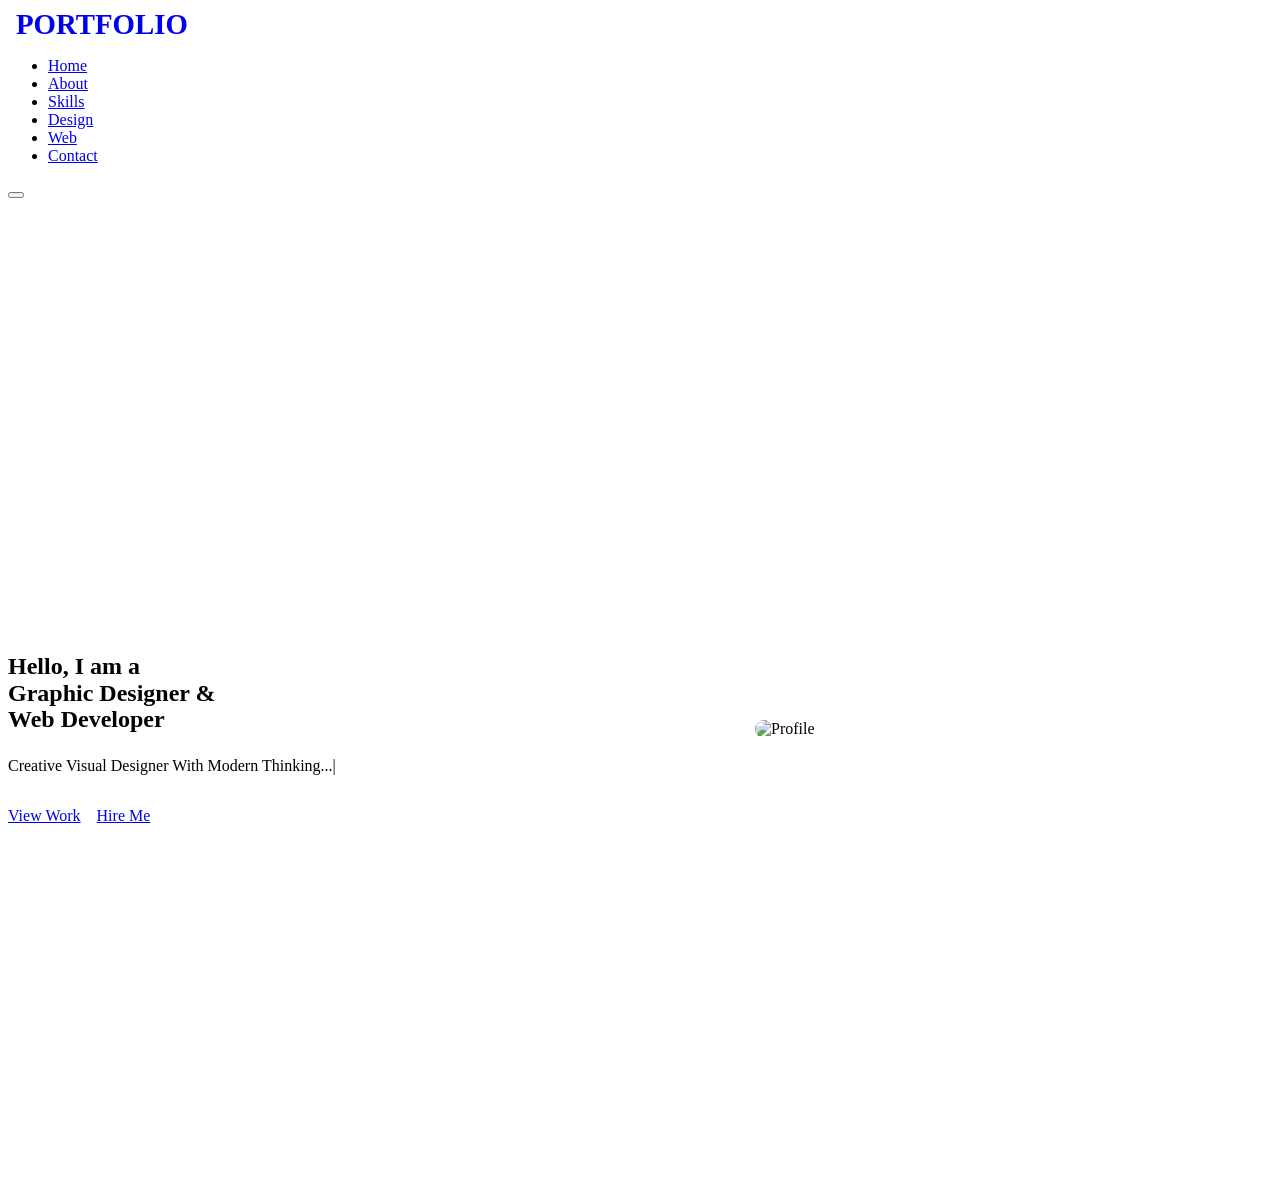
==== index.html @ e8afb3b5 "Add files via upload" ====
<!DOCTYPE html>
<html lang="en">
<head>
    <meta charset="UTF-8">
    <meta name="viewport" content="width=device-width, initial-scale=1.0">
    <title>Graphic Designer & Web Developer</title>
    <link rel="stylesheet" href="../style.css">
    <script type="module" src="https://unpkg.com/ionicons@7.1.0/dist/ionicons/ionicons.esm.js"></script>
    <style>
        .hero { display: grid; grid-template-columns: 1fr 1fr; align-items: center; min-height: 100vh; padding-top: 80px; gap: 4rem; }
        .hero-text h1 { line-height: 1.1; margin-bottom: 1.5rem; }
        .hero-text p { color: var(--text-muted); margin-bottom: 2rem; max-width: 500px; }
        .typing-text::after { content: '|'; animation: blink 1s infinite; }
        @keyframes blink { 50% { opacity: 0; } }
        
        .hero-image-wrapper { position: relative; width: 100%; max-width: 450px; margin: 0 auto; }
        .hero-image { width: 100%; aspect-ratio: 1/1; border-radius: 2rem; object-fit: cover; border: 2px solid var(--primary); box-shadow: var(--shadow), var(--glow); }
        .shape { position: absolute; background: linear-gradient(135deg, var(--primary), var(--secondary)); border-radius: 50%; filter: blur(40px); opacity: 0.5; z-index: -1; }
        .shape-1 { top: -20px; right: -20px; width: 200px; height: 200px; }
        .shape-2 { bottom: -20px; left: -20px; width: 300px; height: 300px; opacity: 0.3; }
    </style>
</head>
<body>
    <div class="particles-bg"></div>
    <header>
        <div class="container glass-nav" id="main-nav">
            <a href="index.html" class="logo text-gradient" style="font-size: 1.8rem; font-weight: 800; text-decoration: none; display:flex; align-items:center; gap:0.5rem;"><ion-icon name="color-palette-outline"></ion-icon> PORTFOLIO</a>
            
            <ul class="nav-links" id="nav-links">
                <li><a href="index.html" class="active"><ion-icon name="home-outline"></ion-icon><span>Home</span></a></li>
                <li><a href="about.html"><ion-icon name="person-outline"></ion-icon><span>About</span></a></li>
                <li><a href="skills.html"><ion-icon name="hardware-chip-outline"></ion-icon><span>Skills</span></a></li>
                <li><a href="graphic-projects.html"><ion-icon name="color-palette-outline"></ion-icon><span>Design</span></a></li>
                <li><a href="web-projects.html"><ion-icon name="code-slash-outline"></ion-icon><span>Web</span></a></li>
                <li><a href="contact.html"><ion-icon name="mail-outline"></ion-icon><span>Contact</span></a></li>
            </ul>

            <div class="nav-actions">
                <button id="theme-toggle" class="theme-toggle" aria-label="Toggle Theme"><ion-icon name="moon-outline" id="theme-icon"></ion-icon></button>
            </div>
        </div>
    </header>

    <main class="container">
        <section class="hero animate-fade">
            <div class="hero-text">
                <h1>Hello, I am a <br><span class="text-gradient">Graphic Designer</span> & <br><span class="text-accent">Web Developer</span></h1>
                <p id="hero-description" class="typing-text">Creative Visual Designer With Modern Thinking...</p>
                <div class="hero-btns" style="display:flex; gap:1rem;">
                    <a href="graphic-projects.html" class="btn btn-primary"><ion-icon name="briefcase-outline"></ion-icon> View Work</a>
                    <a href="contact.html" class="btn btn-secondary"><ion-icon name="chatbubbles-outline"></ion-icon> Hire Me</a>
                </div>
            </div>
            
            <div class="hero-image-wrapper animate-float">
                <div class="shape shape-1"></div>
                <div class="shape shape-2"></div>
                <img id="profile-img" src="../default.png" alt="Profile" class="hero-image glass-card" style="padding: 0.5rem;">
            </div>
        </section>
    </main>

    <script type="module" src="user.js"></script>
</body>
</html>
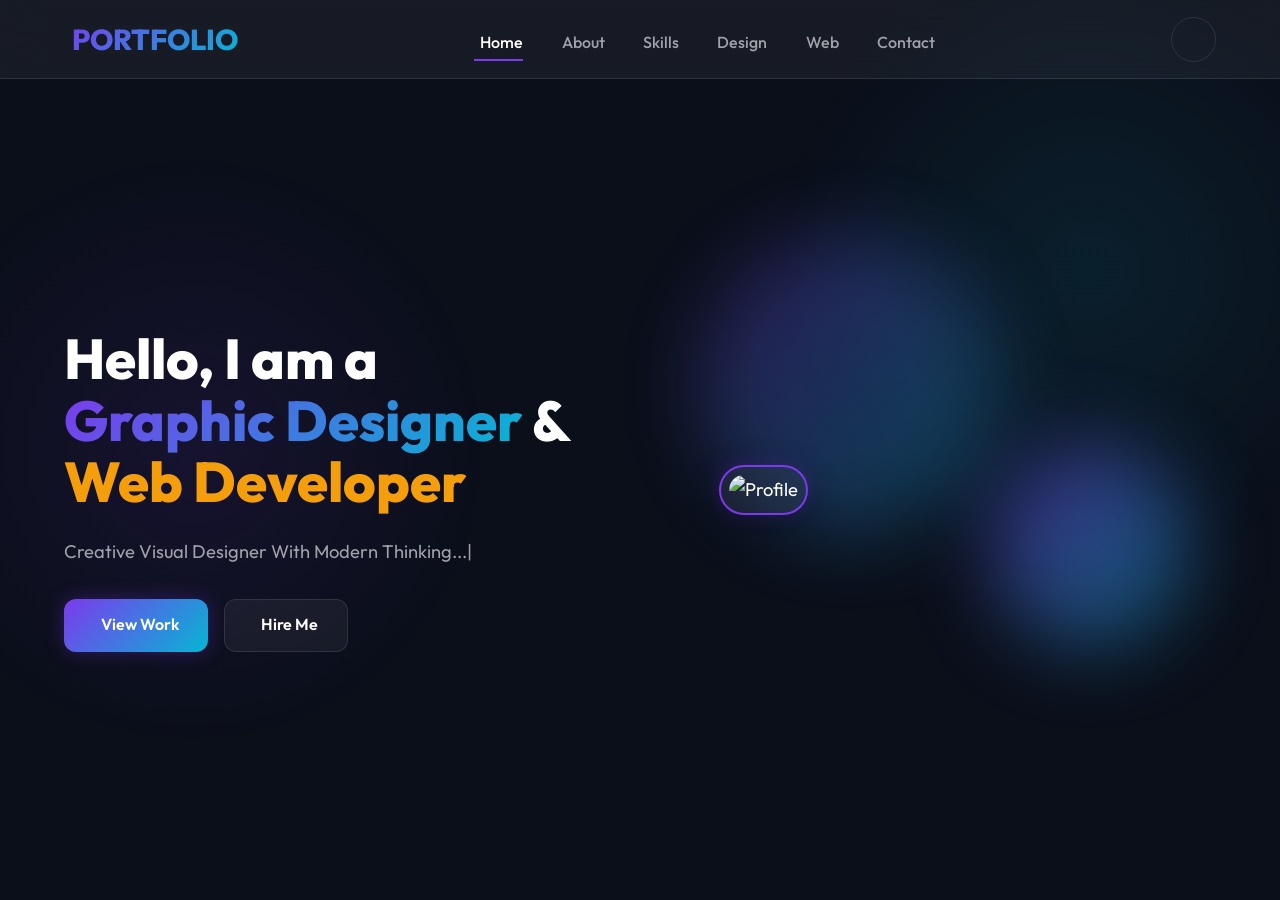
==== commit a5468b76: "Update index.html" ====
--- a/index.html
+++ b/index.html
@@ -4,7 +4,7 @@
     <meta charset="UTF-8">
     <meta name="viewport" content="width=device-width, initial-scale=1.0">
     <title>Graphic Designer & Web Developer</title>
-    <link rel="stylesheet" href="../style.css">
+    <link rel="stylesheet" href="style.css">
     <script type="module" src="https://unpkg.com/ionicons@7.1.0/dist/ionicons/ionicons.esm.js"></script>
     <style>
         .hero { display: grid; grid-template-columns: 1fr 1fr; align-items: center; min-height: 100vh; padding-top: 80px; gap: 4rem; }
--- a/style.css
+++ b/style.css
@@ -0,0 +1,218 @@
+@import url('https://fonts.googleapis.com/css2?family=Outfit:wght@300;400;500;600;700;800&display=swap');
+
+:root {
+  /* Default Dark Theme */
+  --primary: #7C3AED;
+  --secondary: #06B6D4;
+  --accent: #F59E0B;
+  --background: #0B0F1A;
+  --surface: rgba(255, 255, 255, 0.05);
+  --surface-hover: rgba(255, 255, 255, 0.1);
+  --text: #FFFFFF;
+  --text-muted: #A1A1AA;
+  --glass-border: rgba(255, 255, 255, 0.1);
+  --shadow: 0 8px 32px rgba(0, 0, 0, 0.4);
+  --glow: 0 0 20px rgba(124, 58, 237, 0.3);
+  --font-main: 'Outfit', sans-serif;
+  --transition: all 0.4s cubic-bezier(0.4, 0, 0.2, 1);
+  
+  /* Fluid Typography */
+  --font-hero: clamp(2.5rem, 5vw + 1rem, 4.5rem);
+  --font-h1: clamp(2rem, 4vw + 1rem, 3.5rem);
+  --font-h2: clamp(1.8rem, 3vw + 0.5rem, 2.5rem);
+  --font-h3: clamp(1.3rem, 2vw + 0.5rem, 1.8rem);
+  --font-p: clamp(1rem, 1.2vw + 0.5rem, 1.15rem);
+  --container-pad: max(2rem, 5vw);
+}
+
+.light-theme {
+  --background: #F8FAFC;
+  --surface: rgba(255, 255, 255, 0.8);
+  --surface-hover: rgba(255, 255, 255, 0.95);
+  --text: #0F172A;
+  --text-muted: #64748B;
+  --glass-border: rgba(0, 0, 0, 0.1);
+  --shadow: 0 10px 40px rgba(0, 0, 0, 0.08);
+  --glow: 0 0 20px rgba(124, 58, 237, 0.15);
+}
+
+* { margin: 0; padding: 0; box-sizing: border-box; }
+
+body {
+  font-family: var(--font-main);
+  background-color: var(--background);
+  color: var(--text);
+  line-height: 1.6;
+  overflow-x: hidden;
+  transition: background-color 0.5s ease, color 0.5s ease;
+  font-size: var(--font-p);
+}
+
+/* Animations */
+@keyframes float { 0% { transform: translateY(0px); } 50% { transform: translateY(-15px); } 100% { transform: translateY(0px); } }
+@keyframes slideUpFade { from { opacity: 0; transform: translateY(30px); } to { opacity: 1; transform: translateY(0); } }
+@keyframes shimmer { 0% { transform: translateX(-100%); } 100% { transform: translateX(100%); } }
+
+.animate-float { animation: float 6s ease-in-out infinite; }
+.animate-fade { animation: slideUpFade 0.8s ease-out forwards; opacity: 0; }
+
+.particles-bg {
+  position: fixed; top: 0; left: 0; width: 100vw; height: 100vh;
+  background: radial-gradient(circle at 15% 50%, rgba(124, 58, 237, 0.1), transparent 25%),
+              radial-gradient(circle at 85% 30%, rgba(6, 182, 212, 0.1), transparent 25%);
+  z-index: -1; pointer-events: none;
+}
+
+h1 { font-size: var(--font-h1); font-weight: 800; }
+h2 { font-size: var(--font-h2); font-weight: 700; }
+h3 { font-size: var(--font-h3); font-weight: 600; }
+.text-gradient { background: linear-gradient(135deg, var(--primary), var(--secondary)); -webkit-background-clip: text; -webkit-text-fill-color: transparent; background-clip: text; }
+.text-accent { color: var(--accent); }
+
+/* Layout Utilities */
+.container { max-width: 1440px; margin: 0 auto; padding: 0 var(--container-pad); }
+.grid { display: grid; gap: 2rem; }
+.flex { display: flex; align-items: center; justify-content: center; }
+
+/* Custom Scrollbar */
+::-webkit-scrollbar { width: 8px; }
+::-webkit-scrollbar-track { background: var(--background); }
+::-webkit-scrollbar-thumb { background: var(--surface); border-radius: 4px; }
+::-webkit-scrollbar-thumb:hover { background: var(--primary); }
+
+/* Glassmorphism Cards */
+.glass-card {
+  background: var(--surface); backdrop-filter: blur(16px); -webkit-backdrop-filter: blur(16px);
+  border: 1px solid var(--glass-border); border-radius: 1.25rem; padding: 2rem;
+  box-shadow: var(--shadow); transition: var(--transition);
+}
+.glass-card:hover { transform: translateY(-5px); background: var(--surface-hover); border-color: rgba(124, 58, 237, 0.3); box-shadow: var(--shadow), var(--glow); }
+
+/* Nav Bar */
+header { position: fixed; top: 0; width: 100%; z-index: 1000; }
+.glass-nav {
+  padding: 1rem var(--container-pad); background: var(--surface);
+  backdrop-filter: blur(20px); -webkit-backdrop-filter: blur(20px); border-bottom: 1px solid var(--glass-border);
+  display: flex; justify-content: space-between; align-items: center;
+}
+.nav-links { display: flex; gap: 2rem; list-style: none; }
+.nav-links a { display: inline-flex; align-items: center; gap: 0.4rem; color: var(--text-muted); text-decoration: none; font-weight: 500; transition: var(--transition); position: relative; font-size: 1rem; }
+.nav-links a:hover, .nav-links a.active { color: var(--text); }
+.nav-links a::after { content: ''; position: absolute; width: 0; height: 2px; bottom: -5px; left: 0; background: var(--primary); transition: var(--transition); }
+.nav-links a:hover::after, .nav-links a.active::after { width: 100%; }
+
+/* Hamburger Menu */
+.hamburger { display: none; font-size: 2rem; color: var(--text); cursor: pointer; background: none; border: none; }
+.menu-open .nav-links { display: flex; }
+
+/* Buttons */
+.btn {
+  padding: 0.8rem 1.8rem; border-radius: 0.75rem; font-weight: 600; cursor: pointer;
+  transition: var(--transition); border: none; outline: none; display: inline-flex; align-items: center; gap: 0.5rem; text-decoration: none;
+  font-size: 1rem;
+}
+.btn-primary { background: linear-gradient(135deg, var(--primary), var(--secondary)); color: #fff; box-shadow: var(--glow); position: relative; overflow: hidden; }
+.btn-primary::after { content: ''; position: absolute; top:50%; left:50%; width: 300%; height: 300%; background: rgba(255,255,255,0.1); transform: translate(-50%, -50%) scale(0); border-radius: 50%; transition: transform 0.5s; }
+.btn-primary:hover::after { transform: translate(-50%, -50%) scale(1); }
+.btn-primary:hover { transform: translateY(-3px); box-shadow: 0 10px 25px -5px rgba(124, 58, 237, 0.6); }
+
+.btn-secondary { background: var(--surface); border: 1px solid var(--glass-border); color: var(--text); }
+.btn-secondary:hover { border-color: var(--primary); color: var(--primary); }
+
+/* Back Button */
+.btn-back {
+  display: inline-flex; align-items: center; gap: 0.5rem; color: var(--text-muted); text-decoration: none; font-weight: 600;
+  transition: var(--transition); padding: 0.6rem 1rem; background: var(--surface); border: 1px solid var(--glass-border); border-radius: 0.5rem; font-size: 1rem;
+}
+.btn-back:hover { color: var(--text); border-color: var(--primary); transform: translateX(-5px); box-shadow: var(--glow); }
+.back-btn-container { padding-top: 10vh; margin-bottom: 2rem; }
+
+/* Forms & Inputs */
+.form-group { margin-bottom: 1.5rem; position: relative; }
+.form-input {
+  width: 100%; padding: 1rem; background: var(--surface); border: 1px solid var(--glass-border); border-radius: 0.75rem;
+  color: var(--text); font-family: inherit; transition: var(--transition); outline: none; font-size: 1rem;
+}
+.form-input:focus { border-color: var(--primary); box-shadow: var(--glow); }
+
+/* Theme Toggle */
+.theme-toggle {
+  background: transparent; border: 1px solid var(--glass-border); color: var(--text);
+  width: 45px; height: 45px; border-radius: 50%; cursor: pointer; display: flex; align-items: center; justify-content: center; font-size: 1.3rem; transition: var(--transition);
+}
+.theme-toggle:hover { background: var(--surface); border-color: var(--primary); color: var(--accent); }
+
+.nav-actions { display: flex; align-items: center; gap: 1rem; }
+
+/* Desktop (1441px+) & Laptop (1025px - 1440px) Default */
+/* See container max-width: 1440px */
+
+/* Tablet (769px - 1024px) */
+@media (max-width: 1024px) {
+  .hero { grid-template-columns: 1fr; text-align: center; margin-top: 5vh; gap: 2rem;}
+  .hero-text p { margin-left: auto; margin-right: auto; }
+  .about-layout { grid-template-columns: 1fr; }
+  .about-image { max-width: 500px; margin: 0 auto; display: block; }
+  .contact-layout { grid-template-columns: 1fr; }
+}
+
+/* Mobile App Bottom Navigation & Enhancements (Large Mobile 481px - 768px) */
+@media (max-width: 768px) {
+  .hamburger { display: none; } /* Removed hamburger in favor of bottom nav */
+
+  /* Bottom Tab Navigation Bar */
+  .nav-links {
+    display: flex !important; position: fixed; bottom: 0; left: 0; width: 100%;
+    flex-direction: row; justify-content: space-around; align-items: center;
+    background: var(--surface); backdrop-filter: blur(25px); -webkit-backdrop-filter: blur(25px);
+    border-top: 1px solid var(--glass-border); padding: 0.5rem 0; gap: 0; z-index: 2000;
+    margin: 0; list-style: none; height: 75px; border-bottom: none;
+    box-shadow: 0 -5px 25px rgba(0,0,0,0.1);
+  }
+  
+  .nav-links li { display: flex; flex: 1; height: 100%; }
+  .nav-links a {
+    display: flex; flex-direction: column; align-items: center; justify-content: center;
+    width: 100%; height: 100%; font-size: 0.70rem; font-weight: 500;
+    color: var(--text-muted); gap: 0.3rem; transition: 0.2s ease;
+  }
+  .nav-links a::after { display: none; } /* Remove desktop underline indicator */
+  .nav-links a ion-icon { font-size: 1.6rem; margin-bottom: 2px; transition: transform 0.3s cubic-bezier(0.4, 0, 0.2, 1); }
+  
+  /* Active Tab App Styling */
+  .nav-links a.active { color: var(--primary); }
+  .nav-links a.active ion-icon { transform: translateY(-3px); filter: drop-shadow(0 0 8px rgba(124,58,237,0.6)); }
+
+  /* Desktop elements reset for mobile */
+  .nav-links a span { display: block; }
+
+  /* App Layout Resets */
+  body { padding-bottom: 90px; } /* Prevent content from hiding behind bottom nav */
+  ::-webkit-scrollbar { display: none; } /* Hide scrollbars like native apps */
+  
+  .hero-btns { flex-direction: column; width: 100%; max-width: 400px; margin: 0 auto; }
+  .btn { width: 100%; justify-content: center; padding: 1rem; font-size: 1.1rem; border-radius: 1rem;} /* Touch friendly */
+  .stats-grid { grid-template-columns: 1fr; }
+  
+  /* Masonry fallback to 1 column */
+  .masonry-grid { grid-template-columns: 1fr; }
+  .web-grid { grid-template-columns: 1fr; }
+  .skills-grid { grid-template-columns: 1fr; }
+  
+  /* Header adjustment */
+  .glass-nav { padding: 0.8rem 1.2rem; }
+  .nav-actions { margin-left: auto; }
+}
+
+/* Mobile smaller adjustments (320px - 480px) */
+@media (max-width: 480px) {
+  .hero { padding-top: 60px; }
+  .hero-image { max-width: 280px; margin: 0 auto; display: block; }
+  .back-btn-container { padding-top: 10vh; margin-bottom: 1rem; margin-left: 0.5rem; }
+  .btn-back { padding: 0.6rem 1.2rem; background: var(--surface); backdrop-filter: blur(10px); border-radius: 2rem;} /* Pill shaped back button like iOS */
+  .glass-card { padding: 1.5rem; border-radius: 1.25rem;}
+  
+  /* Text adjustment for micro screens */
+  .nav-links a { font-size: 0.65rem; }
+  .nav-links a ion-icon { font-size: 1.4rem; }
+}
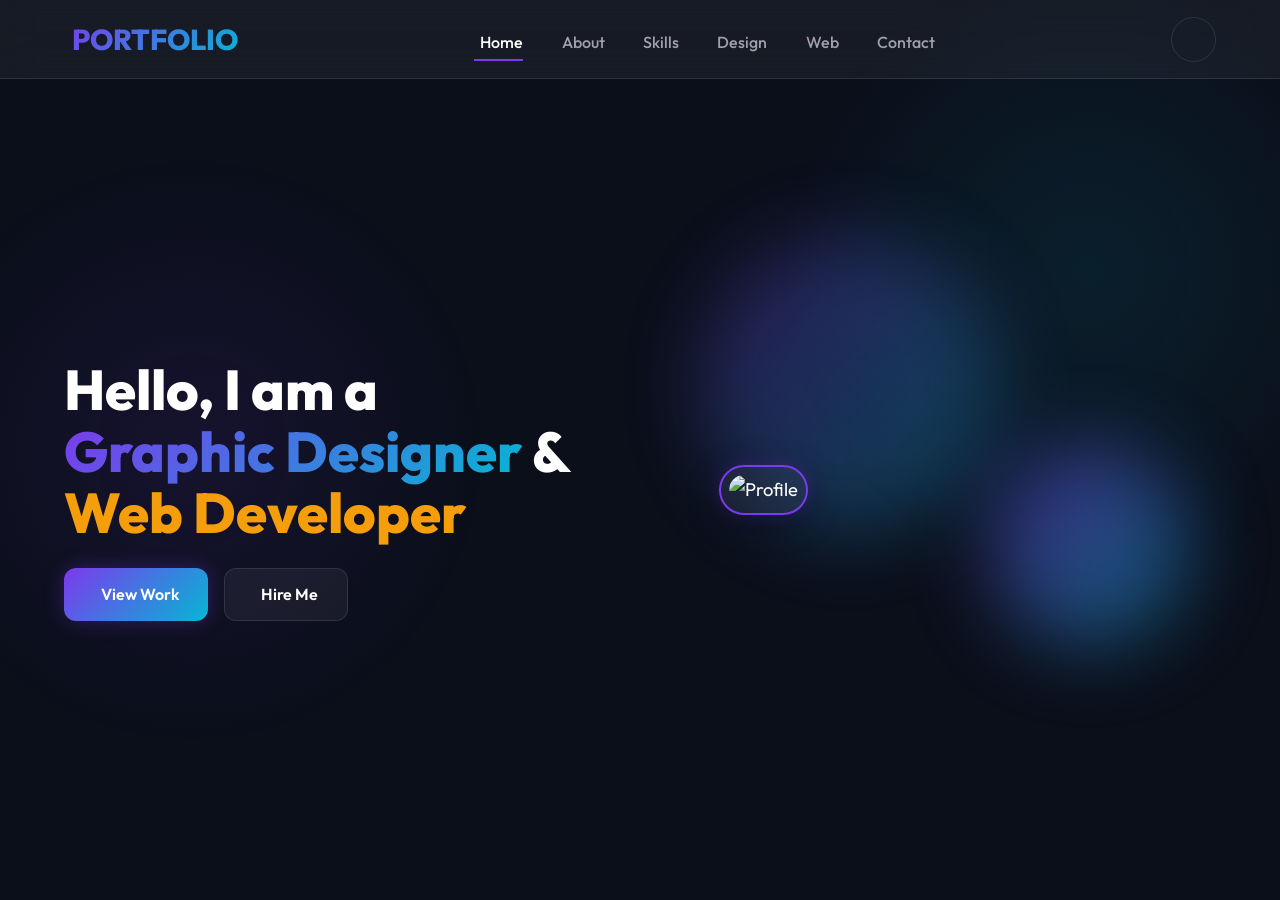
==== commit b1507407: "Update index.html" ====
--- a/index.html
+++ b/index.html
@@ -45,7 +45,7 @@
         <section class="hero animate-fade">
             <div class="hero-text">
                 <h1>Hello, I am a <br><span class="text-gradient">Graphic Designer</span> & <br><span class="text-accent">Web Developer</span></h1>
-                <p id="hero-description" class="typing-text">Creative Visual Designer With Modern Thinking...</p>
+                
                 <div class="hero-btns" style="display:flex; gap:1rem;">
                     <a href="graphic-projects.html" class="btn btn-primary"><ion-icon name="briefcase-outline"></ion-icon> View Work</a>
                     <a href="contact.html" class="btn btn-secondary"><ion-icon name="chatbubbles-outline"></ion-icon> Hire Me</a>
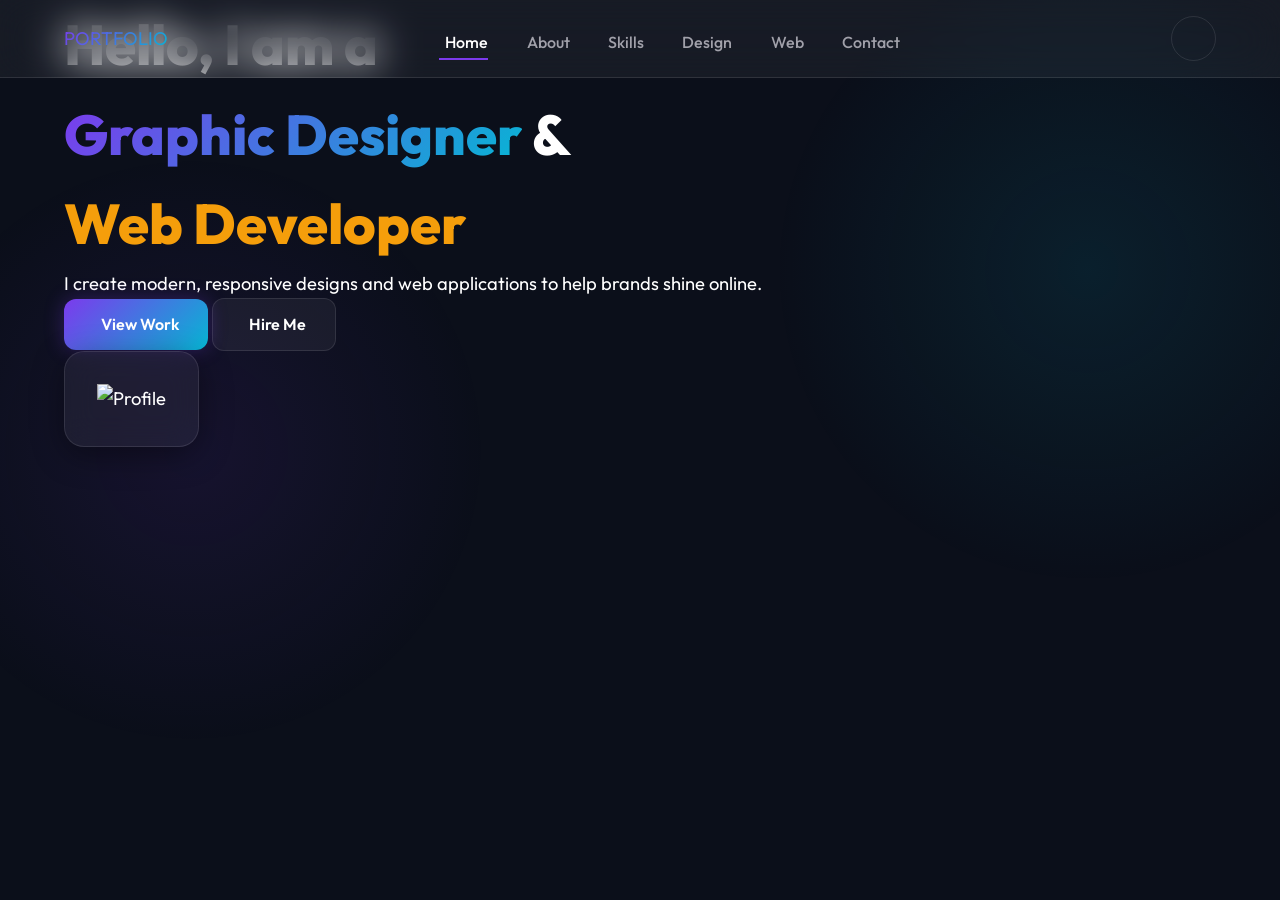
==== commit 5b5f4c39: "Update index.html" ====
--- a/index.html
+++ b/index.html
@@ -4,29 +4,25 @@
     <meta charset="UTF-8">
     <meta name="viewport" content="width=device-width, initial-scale=1.0">
     <title>Graphic Designer & Web Developer</title>
+
+    <!-- Google Font -->
     <link rel="stylesheet" href="style.css">
+
+    <!-- Ionicons -->
     <script type="module" src="https://unpkg.com/ionicons@7.1.0/dist/ionicons/ionicons.esm.js"></script>
-    <style>
-        .hero { display: grid; grid-template-columns: 1fr 1fr; align-items: center; min-height: 100vh; padding-top: 80px; gap: 4rem; }
-        .hero-text h1 { line-height: 1.1; margin-bottom: 1.5rem; }
-        .hero-text p { color: var(--text-muted); margin-bottom: 2rem; max-width: 500px; }
-        .typing-text::after { content: '|'; animation: blink 1s infinite; }
-        @keyframes blink { 50% { opacity: 0; } }
-        
-        .hero-image-wrapper { position: relative; width: 100%; max-width: 450px; margin: 0 auto; }
-        .hero-image { width: 100%; aspect-ratio: 1/1; border-radius: 2rem; object-fit: cover; border: 2px solid var(--primary); box-shadow: var(--shadow), var(--glow); }
-        .shape { position: absolute; background: linear-gradient(135deg, var(--primary), var(--secondary)); border-radius: 50%; filter: blur(40px); opacity: 0.5; z-index: -1; }
-        .shape-1 { top: -20px; right: -20px; width: 200px; height: 200px; }
-        .shape-2 { bottom: -20px; left: -20px; width: 300px; height: 300px; opacity: 0.3; }
-    </style>
 </head>
 <body>
+    <!-- Particles Background -->
     <div class="particles-bg"></div>
+
+    <!-- Header -->
     <header>
-        <div class="container glass-nav" id="main-nav">
-            <a href="index.html" class="logo text-gradient" style="font-size: 1.8rem; font-weight: 800; text-decoration: none; display:flex; align-items:center; gap:0.5rem;"><ion-icon name="color-palette-outline"></ion-icon> PORTFOLIO</a>
-            
-            <ul class="nav-links" id="nav-links">
+        <div class="container glass-nav">
+            <a href="index.html" class="logo text-gradient">
+                <ion-icon name="color-palette-outline"></ion-icon> PORTFOLIO
+            </a>
+
+            <ul class="nav-links">
                 <li><a href="index.html" class="active"><ion-icon name="home-outline"></ion-icon><span>Home</span></a></li>
                 <li><a href="about.html"><ion-icon name="person-outline"></ion-icon><span>About</span></a></li>
                 <li><a href="skills.html"><ion-icon name="hardware-chip-outline"></ion-icon><span>Skills</span></a></li>
@@ -36,30 +32,44 @@
             </ul>
 
             <div class="nav-actions">
-                <button id="theme-toggle" class="theme-toggle" aria-label="Toggle Theme"><ion-icon name="moon-outline" id="theme-icon"></ion-icon></button>
+                <button id="theme-toggle" class="theme-toggle" aria-label="Toggle Theme">
+                    <ion-icon name="moon-outline" id="theme-icon"></ion-icon>
+                </button>
             </div>
         </div>
     </header>
 
+    <!-- Main Section -->
     <main class="container">
-        <section class="hero animate-fade">
+        <section class="hero">
+            <!-- Hero Text -->
             <div class="hero-text">
-                <h1>Hello, I am a <br><span class="text-gradient">Graphic Designer</span> & <br><span class="text-accent">Web Developer</span></h1>
-                
-                <div class="hero-btns" style="display:flex; gap:1rem;">
-                    <a href="graphic-projects.html" class="btn btn-primary"><ion-icon name="briefcase-outline"></ion-icon> View Work</a>
-                    <a href="contact.html" class="btn btn-secondary"><ion-icon name="chatbubbles-outline"></ion-icon> Hire Me</a>
+                <h1>Hello, I am a <br>
+                    <span class="text-gradient">Graphic Designer</span> & <br>
+                    <span class="text-accent">Web Developer</span>
+                </h1>
+                <p>I create modern, responsive designs and web applications to help brands shine online.</p>
+
+                <div class="hero-btns">
+                    <a href="graphic-projects.html" class="btn btn-primary">
+                        <ion-icon name="briefcase-outline"></ion-icon> View Work
+                    </a>
+                    <a href="contact.html" class="btn btn-secondary">
+                        <ion-icon name="chatbubbles-outline"></ion-icon> Hire Me
+                    </a>
                 </div>
             </div>
-            
-            <div class="hero-image-wrapper animate-float">
+
+            <!-- Hero Image -->
+            <div class="hero-image-wrapper">
                 <div class="shape shape-1"></div>
                 <div class="shape shape-2"></div>
-                <img id="profile-img" src="../default.png" alt="Profile" class="hero-image glass-card" style="padding: 0.5rem;">
+                <img id="profile-img" src="default.png" alt="Profile" class="hero-image glass-card">
             </div>
         </section>
     </main>
 
+    <!-- Scripts -->
     <script type="module" src="user.js"></script>
 </body>
 </html>
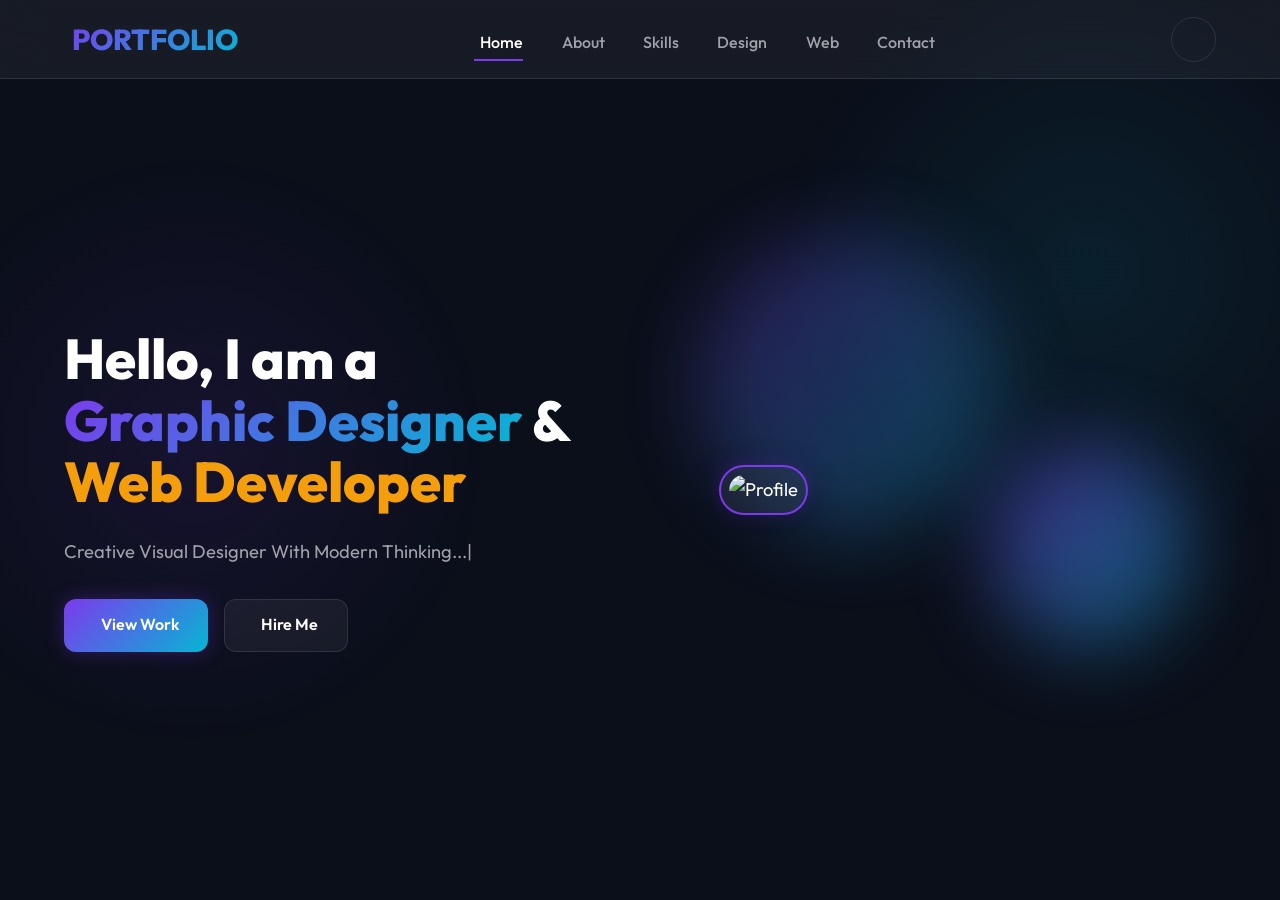
==== commit b920148a: "Update index.html" ====
--- a/index.html
+++ b/index.html
@@ -4,25 +4,30 @@
     <meta charset="UTF-8">
     <meta name="viewport" content="width=device-width, initial-scale=1.0">
     <title>Graphic Designer & Web Developer</title>
-
-    <!-- Google Font -->
     <link rel="stylesheet" href="style.css">
-
-    <!-- Ionicons -->
+    <link rel="icon" href="favicon.png" type="image/png">
     <script type="module" src="https://unpkg.com/ionicons@7.1.0/dist/ionicons/ionicons.esm.js"></script>
+    <style>
+        .hero { display: grid; grid-template-columns: 1fr 1fr; align-items: center; min-height: 100vh; padding-top: 80px; gap: 4rem; }
+        .hero-text h1 { line-height: 1.1; margin-bottom: 1.5rem; }
+        .hero-text p { color: var(--text-muted); margin-bottom: 2rem; max-width: 500px; }
+        .typing-text::after { content: '|'; animation: blink 1s infinite; }
+        @keyframes blink { 50% { opacity: 0; } }
+        
+        .hero-image-wrapper { position: relative; width: 100%; max-width: 450px; margin: 0 auto; }
+        .hero-image { width: 100%; aspect-ratio: 1/1; border-radius: 2rem; object-fit: cover; border: 2px solid var(--primary); box-shadow: var(--shadow), var(--glow); }
+        .shape { position: absolute; background: linear-gradient(135deg, var(--primary), var(--secondary)); border-radius: 50%; filter: blur(40px); opacity: 0.5; z-index: -1; }
+        .shape-1 { top: -20px; right: -20px; width: 200px; height: 200px; }
+        .shape-2 { bottom: -20px; left: -20px; width: 300px; height: 300px; opacity: 0.3; }
+    </style>
 </head>
 <body>
-    <!-- Particles Background -->
     <div class="particles-bg"></div>
-
-    <!-- Header -->
     <header>
-        <div class="container glass-nav">
-            <a href="index.html" class="logo text-gradient">
-                <ion-icon name="color-palette-outline"></ion-icon> PORTFOLIO
-            </a>
-
-            <ul class="nav-links">
+        <div class="container glass-nav" id="main-nav">
+            <a href="index.html" class="logo text-gradient" style="font-size: 1.8rem; font-weight: 800; text-decoration: none; display:flex; align-items:center; gap:0.5rem;"><ion-icon name="color-palette-outline"></ion-icon> PORTFOLIO</a>
+            
+            <ul class="nav-links" id="nav-links">
                 <li><a href="index.html" class="active"><ion-icon name="home-outline"></ion-icon><span>Home</span></a></li>
                 <li><a href="about.html"><ion-icon name="person-outline"></ion-icon><span>About</span></a></li>
                 <li><a href="skills.html"><ion-icon name="hardware-chip-outline"></ion-icon><span>Skills</span></a></li>
@@ -32,44 +37,30 @@
             </ul>
 
             <div class="nav-actions">
-                <button id="theme-toggle" class="theme-toggle" aria-label="Toggle Theme">
-                    <ion-icon name="moon-outline" id="theme-icon"></ion-icon>
-                </button>
+                <button id="theme-toggle" class="theme-toggle" aria-label="Toggle Theme"><ion-icon name="moon-outline" id="theme-icon"></ion-icon></button>
             </div>
         </div>
     </header>
 
-    <!-- Main Section -->
     <main class="container">
-        <section class="hero">
-            <!-- Hero Text -->
+        <section class="hero animate-fade">
             <div class="hero-text">
-                <h1>Hello, I am a <br>
-                    <span class="text-gradient">Graphic Designer</span> & <br>
-                    <span class="text-accent">Web Developer</span>
-                </h1>
-                <p>I create modern, responsive designs and web applications to help brands shine online.</p>
-
-                <div class="hero-btns">
-                    <a href="graphic-projects.html" class="btn btn-primary">
-                        <ion-icon name="briefcase-outline"></ion-icon> View Work
-                    </a>
-                    <a href="contact.html" class="btn btn-secondary">
-                        <ion-icon name="chatbubbles-outline"></ion-icon> Hire Me
-                    </a>
+                <h1>Hello, I am a <br><span class="text-gradient">Graphic Designer</span> & <br><span class="text-accent">Web Developer</span></h1>
+                <p id="hero-description" class="typing-text">Creative Visual Designer With Modern Thinking...</p>
+                <div class="hero-btns" style="display:flex; gap:1rem;">
+                    <a href="graphic-projects.html" class="btn btn-primary"><ion-icon name="briefcase-outline"></ion-icon> View Work</a>
+                    <a href="contact.html" class="btn btn-secondary"><ion-icon name="chatbubbles-outline"></ion-icon> Hire Me</a>
                 </div>
             </div>
-
-            <!-- Hero Image -->
-            <div class="hero-image-wrapper">
+            
+            <div class="hero-image-wrapper animate-float">
                 <div class="shape shape-1"></div>
                 <div class="shape shape-2"></div>
-                <img id="profile-img" src="default.png" alt="Profile" class="hero-image glass-card">
+                <img id="profile-img" src="../default.png" alt="Profile" class="hero-image glass-card" style="padding: 0.5rem;">
             </div>
         </section>
     </main>
 
-    <!-- Scripts -->
     <script type="module" src="user.js"></script>
 </body>
 </html>
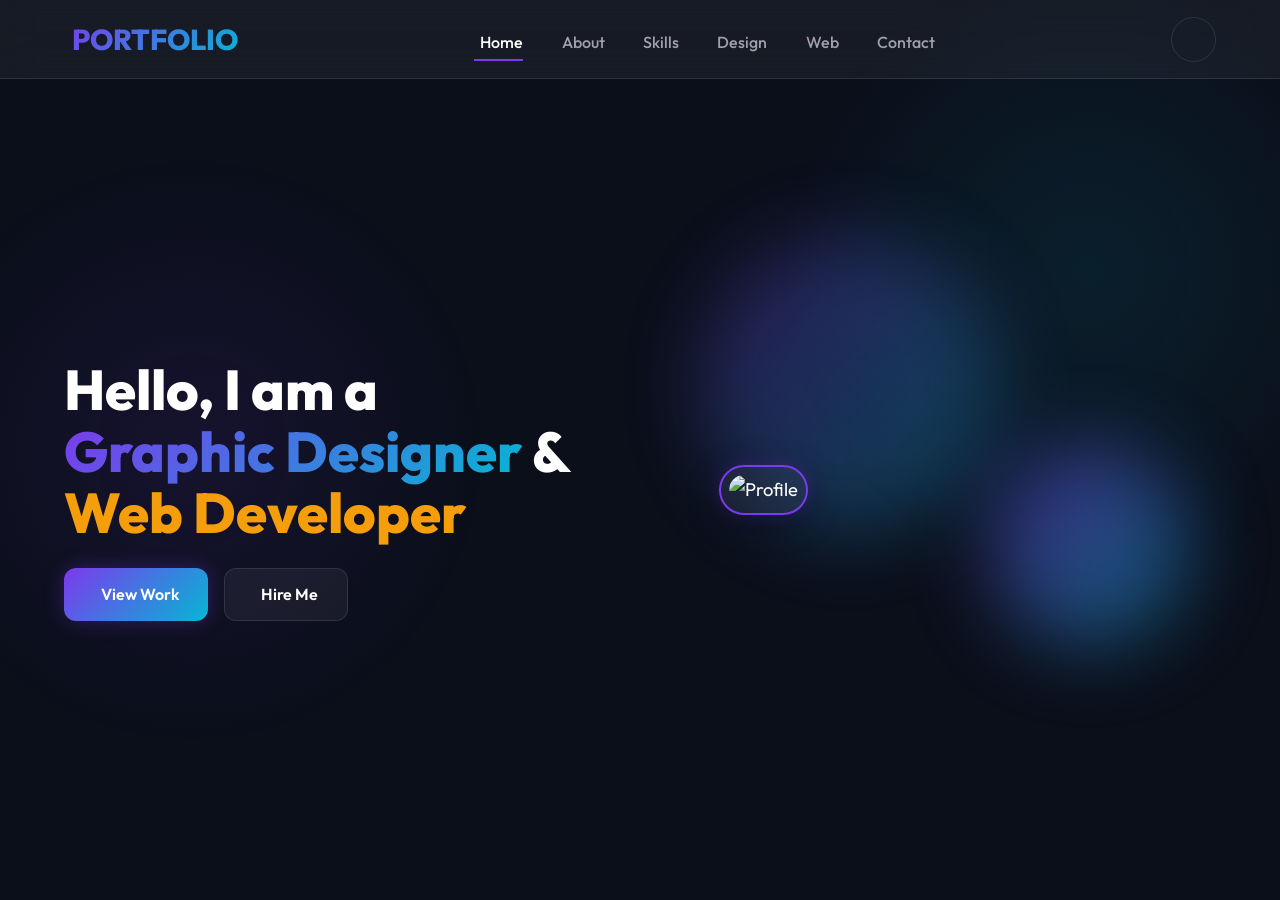
==== commit d82c2444: "Update index.html" ====
--- a/index.html
+++ b/index.html
@@ -46,7 +46,6 @@
         <section class="hero animate-fade">
             <div class="hero-text">
                 <h1>Hello, I am a <br><span class="text-gradient">Graphic Designer</span> & <br><span class="text-accent">Web Developer</span></h1>
-                <p id="hero-description" class="typing-text">Creative Visual Designer With Modern Thinking...</p>
                 <div class="hero-btns" style="display:flex; gap:1rem;">
                     <a href="graphic-projects.html" class="btn btn-primary"><ion-icon name="briefcase-outline"></ion-icon> View Work</a>
                     <a href="contact.html" class="btn btn-secondary"><ion-icon name="chatbubbles-outline"></ion-icon> Hire Me</a>
